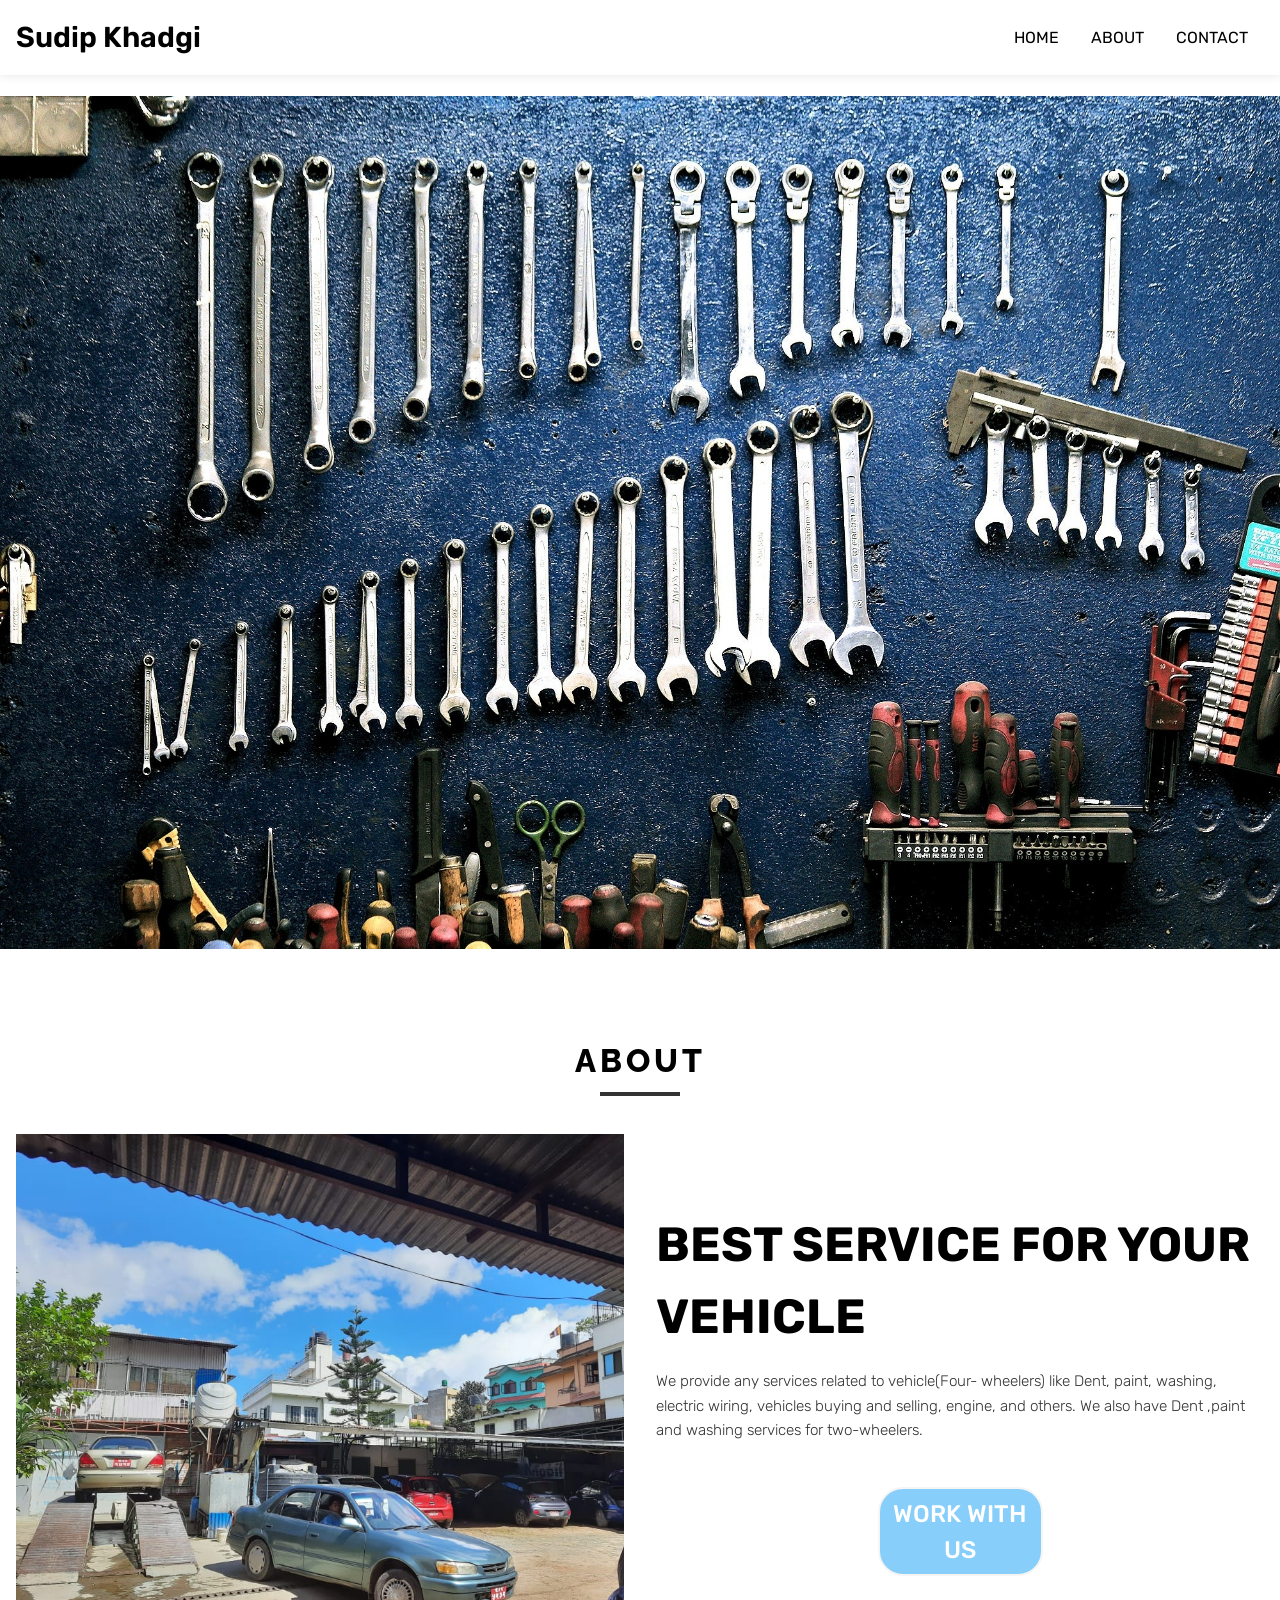
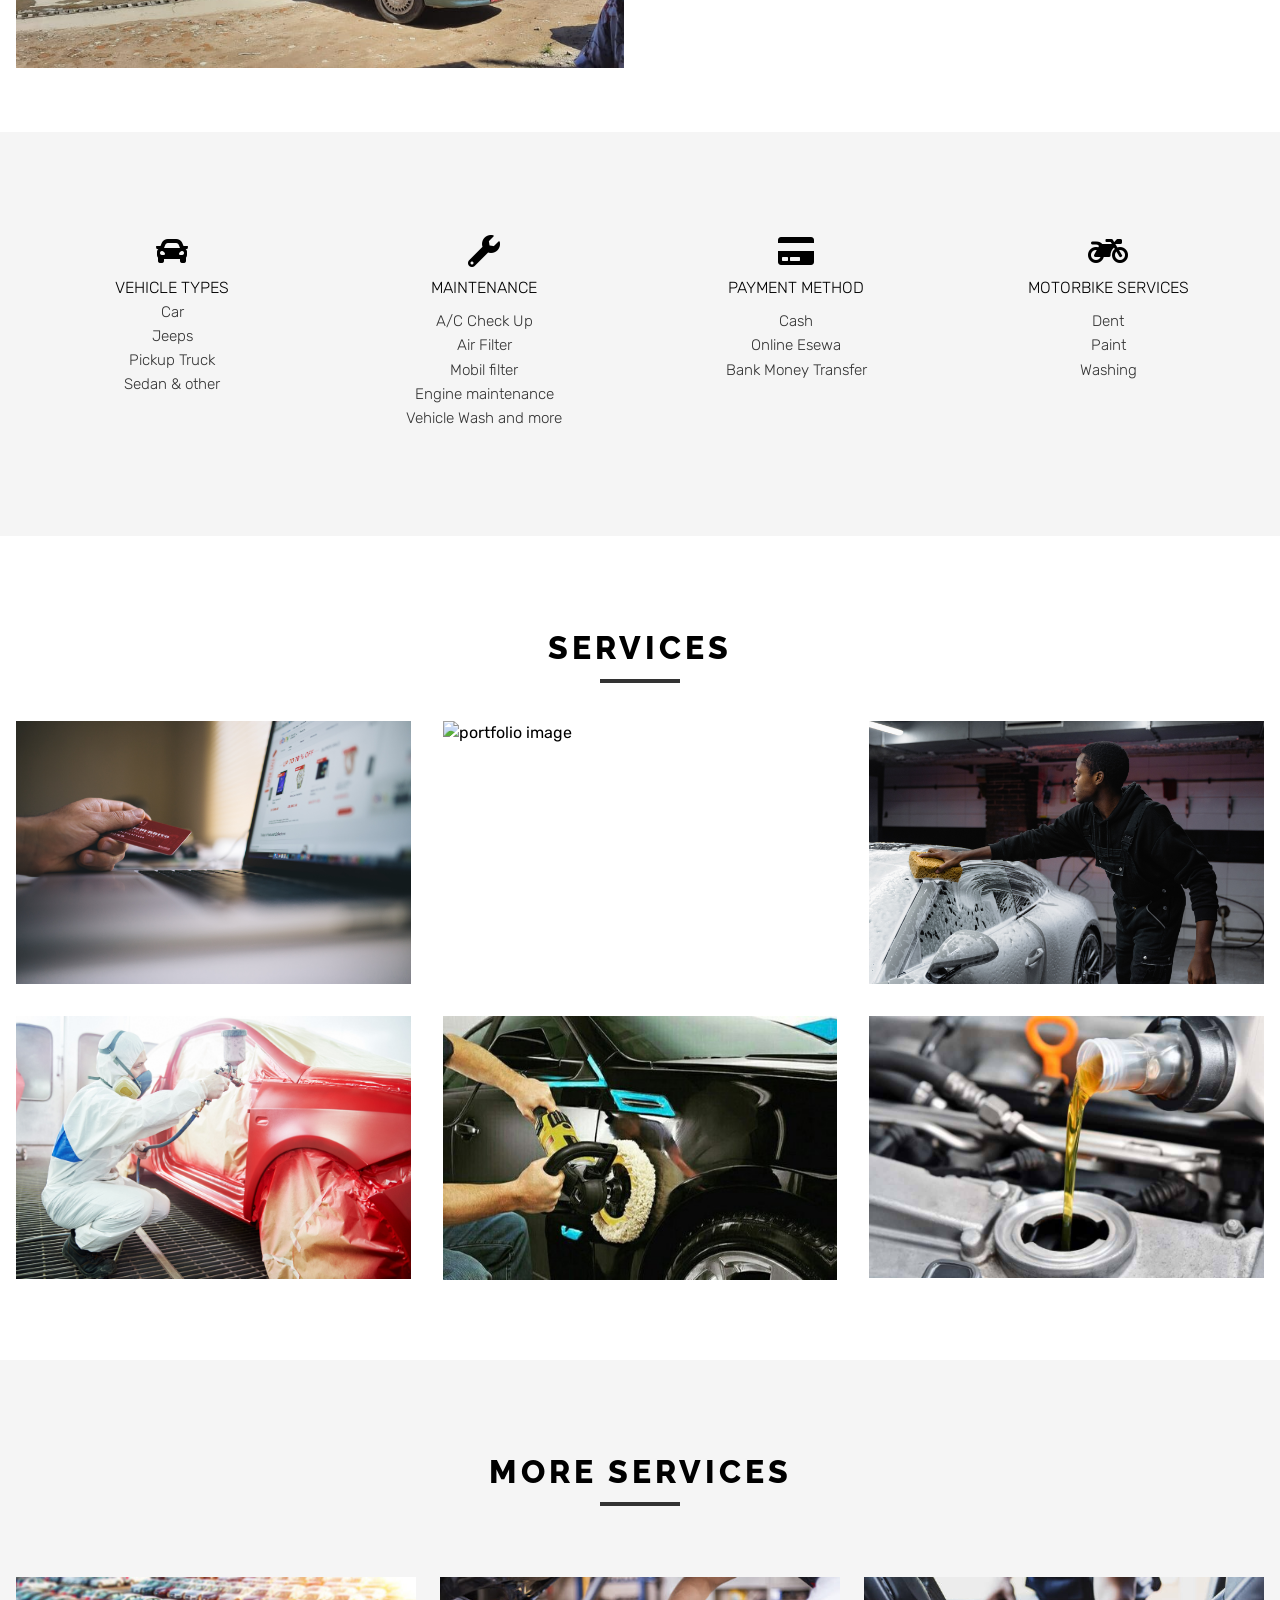
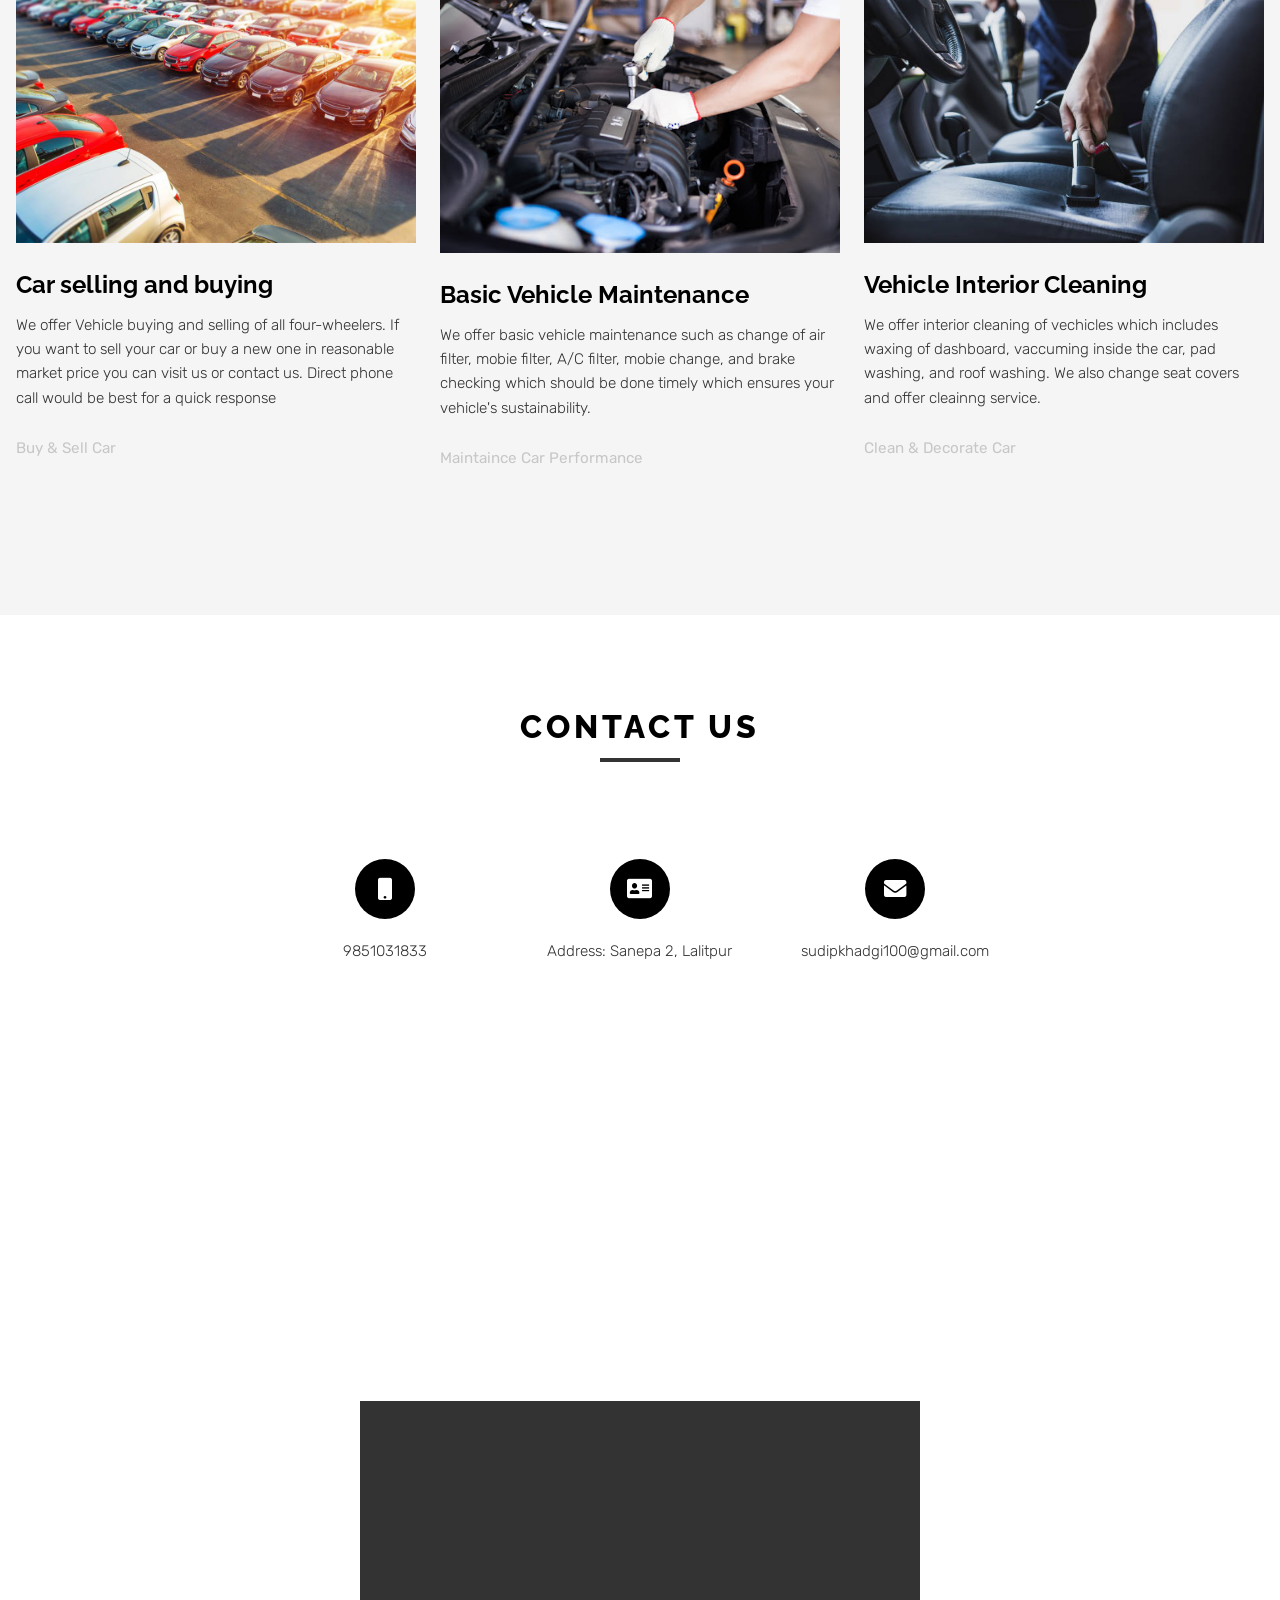
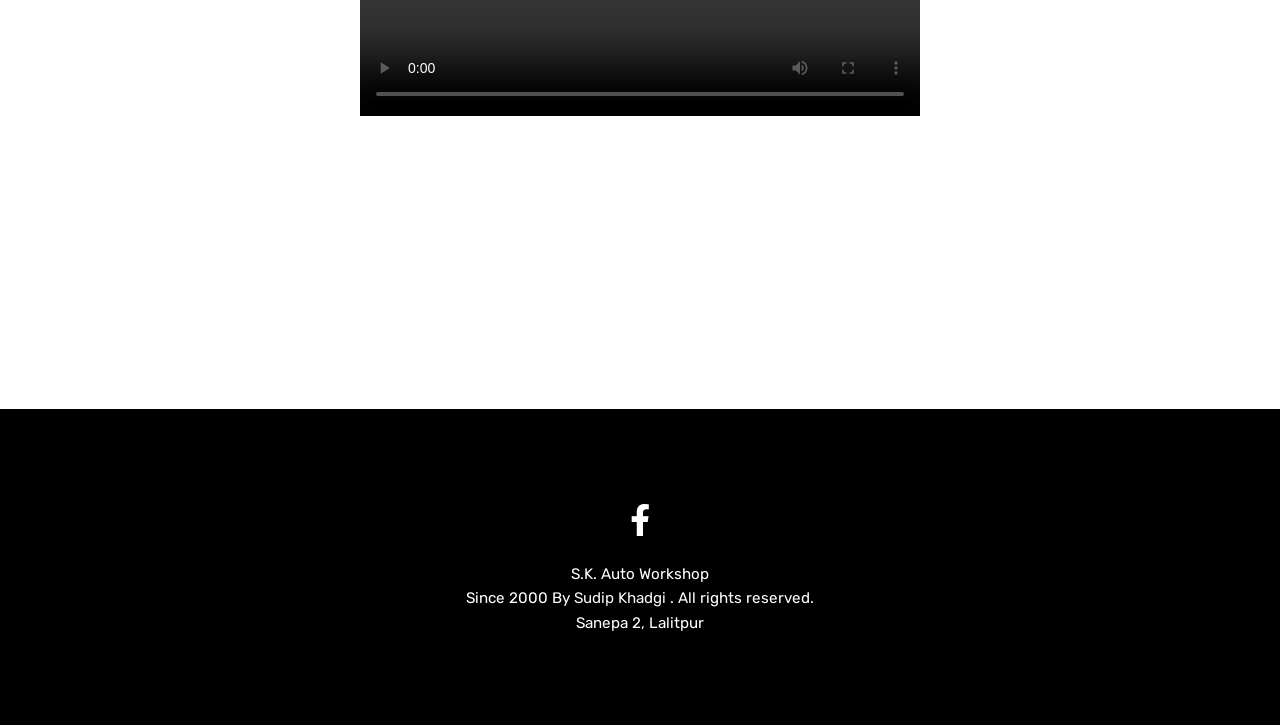
==== index.html @ c498c16d "Add files via upload" ====
<!DOCTYPE html>
<html>
  <head>
    <meta charset="utf-8" />
    <meta http-equiv="X-UA-Compatible" content="IE=edge" />
    <title>SK Auto Workshop</title>
    <meta name="description" content="" />
    <meta name="viewport" content="width=device-width, initial-scale=1" />
    <!--Linking to the CSS File-->
    <link rel="stylesheet" href="main.css" />
    <!--Favicon icon-->
    <link rel="icon" href="ig/icon.jpg" type="jpeg" />
    <!--favicon icon end here-->

    <!-- importing fontawesome from the internet -->
    <link
      rel="stylesheet"
      href="https://cdnjs.cloudflare.com/ajax/libs/font-awesome/5.15.1/css/all.min.css"
      integrity="sha512-+4zCK9k+qNFUR5X+cKL9EIR+ZOhtIloNl9GIKS57V1MyNsYpYcUrUeQc9vNfzsWfV28IaLL3i96P9sdNyeRssA=="
      crossorigin="anonymous"
    />
      <!-- Google tag (gtag.js) -->
<script async src="https://www.googletagmanager.com/gtag/js?id=G-YTS13FMRW1"></script>
<script>
  window.dataLayer = window.dataLayer || [];
  function gtag(){dataLayer.push(arguments);}
  gtag('js', new Date());

  gtag('config', 'G-YTS13FMRW1');
</script>
  </head>

  <body>
    <!-- preloader -->
    <div class="preloader">
      <div class="loader"></div>
    </div>
    <!-- end of preloader -->

    <!-- navbar -->
    <nav class="navbar">
      <div class="container">
        <div class="navbar-sm">
          <a href="index.html" class="navbar-brand">Sudip&nbsp;Khadgi</a>
          <button type="button" class="navbar-toggler">
            <i class="fas fa-bars"></i>
          </button>
        </div>

        <div class="navbar-collapse">
          <ul class="navbar-nav">
            <li class="nav-item">
              <a href="#home" class="nav-link">home</a>
            </li>
            <li class="nav-item">
              <a href="#about" class="nav-link">about</a>
            </li>
            <li class="nav-item">
              <a href="#contact" class="nav-link">contact</a>
            </li>
          </ul>
        </div>
      </div>
    </nav>
    <!-- end of navbar -->

    
      </div>
    </header>
    <!-- end of header -->


    <br>
    <br>
    <br>
    <br>
    <!-- <div class="owner-section">
      <div class="image-container">
          <img src="ig/Supid khadgi.jpg" alt="Business Image">
      </div>
      <div class="owner-details">
          <p><strong>Business Owner </strong></p>
          <p>"Your vehicle deserves the best care, and that's exactly what we provide. Drive in with trust, drive out with confidence!"</p>
      </div>
  </div> -->



<img src="ig/weeekly.jpg" alt="garage">








    <!-- about section -->
    <section class="about py-5" id="about">
      <!-- title -->
      <div class="title">
        <h2>about</h2>
        <div class="hoz-line"></div>
      </div>
      <!-- end of title -->

      <div class="row one container">
        <div class="col-left">
          <img src="ig/computer.jpg" alt="about image" />
        </div>

        <div class="col-right">
          <h1 class="heading">
            <span">BEST</span> SERVICE
            <span">FOR</span> YOUR VEHICLE
          </h1>
          <p class="text">
            We provide any services related to vehicle(Four- wheelers) like Dent, paint, washing, electric wiring, vehicles buying and selling,
             engine, and others. We also have Dent ,paint and washing services for two-wheelers.
          </p>
          <p class="text">
            <!--Future content write here : About section-->
          </p>
          <a href="#contact" class="about-hire">Work with us</a>
        </div>
      </div>

      <div class="row two">
        <div class="container">
          <div class="item">
            <span>
              <i class="fa fa-car" aria-hidden="true"></i>
            </span>
            <h3>Vehicle Types</h3>
            <class class="text">Car <br />Jeeps <br />Pickup Truck <br>Sedan & other</class>
          </div>

          <div class="item">
            <span>
              <i class="fa fa-wrench" aria-hidden="true"></i>
            </span>
            <h3>Maintenance</h3>

            <p class="text">A/C Check Up <br> Air Filter <br>Mobil filter <br>Engine maintenance 
               <br>Vehicle Wash and more</p>
          </div>

          <div class="item">
            <span>
              <i class="fa fa-credit-card" aria-hidden="true"></i>
            </span>
            <h3>Payment method</h3>
            <p class="text">Cash  <br />Online Esewa <br>Bank Money Transfer</p>
          </div>

          <div class="item">
            <span>
              <i class="fa fa-motorcycle" aria-hidden="true"></i>
            </span>
            <h3>MotorBike Services</h3>
            <p class="text">Dent <br>Paint <br>Washing </p>
          </div>
        </div>
      </div>
    </section>
    <!-- end of about section -->

    <!-- portfolio section -->
    <section class="portfolio py-5" id="portfolio">
      <!-- title -->
      <div class="title">
        <h2>SERVICES</h2>
        <div class="hoz-line"></div>
      </div>
      <!-- end of title -->

      <div class="row portfolio-grid container">
        <div class="item">
          <img src="ig/portfolio-A1.jpg" alt="portfolio image" />
          <div class="sub-item">
            <a
              href=""
              ><h3>Payment Methods</h3></a
            >
            <p class="text">
              Cash payment, Bank transfer, and ESEWA.
            </p>
          </div>
        </div>

        <div class="item">
          <img src="ig/portfolio-A2.jpg" alt="portfolio image" />
          <div class="sub-item">
            <h3>Vehicle Maintaince</h3>
            <p class="text">
              Keep your vehicle in best condition. 
            </p>
          </div>
        </div>

        <div class="item">
          <img src="ig/portfolio-A3.jpg" alt="portfolio image" />
          <div class="sub-item">
            <h3>Vehicle Wash</h3>
            <p class="text">
              Wash your vehicle.
            </p>
          </div>
        </div>

        <div class="item">
          <img src="ig/portfolio-4.jpg" alt="portfolio image" />
          <div class="sub-item">
            <h3>Vehicle Dent and Paint</h3>
            <p class="text">
              We Dent and paint any vehicle.
            </p>
          </div>
        </div>

        <div class="item">
          <img src="ig/portfolio-A5.jpg" alt="portfolio image" />
          <div class="sub-item">
            <h3>Four-wheeler rubbing and polish</h3>
            <p class="text">
             We provide vehilce rubbing and polish with various products like fomula, polish, rubbin, and others.
            </p>
          </div>
        </div>

        <div class="item">
          <img src="ig/portfolio-A6.jpg" alt="portfolio image" />
          <div class="sub-item">
            <h3>Engine oil</h3>
            <p class="text">
              We offer different engine oils for four-wheelers with its filter as well.
            </p>
          </div>
        </div>
      </div>
    </section>
    <!-- end of portfolio section -->

    <!-- blog section -->
    <section class="blog py-5" id="blog">
      <!-- title -->
      <div class="title">
        <h2>MORE SERVICES</h2>
        <div class="hoz-line"></div>
      </div>
      <!-- end of title -->

      <div class="row container">
        <div class="item">
          <img src="ig/man.jpg" alt="blog image" />
          <div class="item-content">
            <h2>Car selling and buying</h2>
            <p class="text">We offer Vehicle buying and selling of all four-wheelers. If you want to sell your car or buy a new one in reasonable market price you can visit us or contact us. 
              Direct phone call would be best for a quick response </p>
            <p class="text light-text">Buy & Sell Car</p>
          </div>
        </div>

        <div class="item">
          <img src="ig/program.jpg" alt="blog image" />
          <div class="item-content">
            <h2>Basic Vehicle Maintenance</h2>
            <p class="text">We offer basic vehicle maintenance such as change of air filter, mobie filter, A/C filter,
              mobie change, and brake checking which should be done timely which ensures your vehicle's sustainability.

            </p>
            <p class="text light-text">Maintaince Car Performance </p>
          </div>
        </div>

        <div class="item">
          <img src="ig/programmer.jpg" alt="blog image" />
          <div class="item-content">
            <h2>Vehicle Interior Cleaning</h2>
            <p class="text">We offer interior cleaning of vechicles which includes waxing of dashboard, vaccuming inside 
              the car, pad washing, and roof washing. We also change seat covers and offer cleainng service.
            </p>
            <p class="text light-text">Clean & Decorate Car </p>
          </div>
        </div>
      </div>
      
    </section>
    <!-- end of blog section -->

    <!-- contact section -->
    <section class="contact py-5 container" id="contact">
      <!-- title -->
      <div class="title">
        <h2>contact us</h2> 
           
      <!--  <button id="contactButton" class="btn btn-dark">Contact Us</button>-->
        <div class="hoz-line"></div>
      </div>
      <!-- end of title -->

      <div class="contact-wrapper">
        <div class="row">
          <div class="item">
            <span><i class="fas fa-mobile"></i></span>
            <span>
              <p class="text">9851031833</p>
            </span>
          </div>

          <div class="item">
            <a
              href="https://www.google.com/maps/place/S.K+Auto+Workshop/@27.6896577,85.3031502,17z/data=!3m1!4b1!4m5!3m4!1s0x39eb184f05178531:0xbaf3bf0152795806!8m2!3d27.689653!4d85.3053389"
              ><span><i class="fa fa-address-card" aria-hidden="true"></i></span
            ></a>
            <span>
              <p class="text">
                 Address: Sanepa 2, Lalitpur <br />
              </p>
            </span>
          </div>

          <div class="item">
            <a href="https://mail.google.com/mail/u/0/#inbox?compose=new"
              ><span><i class="fas fa-envelope"></i></span
            ></a>
            <span>
              <p class="text">sudipkhadgi100@gmail.com</p>
            </span>
          </div>
        </div>
      </div>
    </section>
    <!-- end of contact section -->

    <div class="carwash">
      <!-- <iframe src="Video/A Audi A5 At Pink getting a Car Wash [Cinematic Video].mp4" frameborder="0" ></iframe> -->
      <video width="560" height="315" controls>
        <source src="Video/A Audi A5 At Pink getting a Car Wash [Cinematic Video].mp4" type="video/mp4">
        Your browser does not support the video tag.
    </video>
    
    </div>


    <!-- footer Start -->
    <footer class="footer py-5">
      <div class="container">
        <!--footer Social Media-->
        <ul class="social-links">
          <a href="https://www.facebook.com/Skautoworkshop-258112796086874/services/?ref=page_internal"
            ><li><i class="fab fa-facebook-f"></i></li
          ></a>
          
        </ul>
        <!--footer Social media end here-->
        <p class="text">
          S.K. Auto Workshop <br/>Since 2000 By 
          <span style="color:whitesmoke">Sudip Khadgi</span> . All rights
          reserved.<br />
          Sanepa 2, Lalitpur
        </p>
      </div>
    </footer>
    <!-- end of footer -->

  <script>
  document.addEventListener("DOMContentLoaded", function() {
    document.getElementById("contactButton").addEventListener("click", function() {
      gtag("event", "button_click", {
        event_category: "User Interaction",
        event_label: "Clicked Contact Button"
      });
    });
  });
</script>

    <script src="myscript.js"></script>
  </body>
</html>
---- main.css ----
/* google fonts */
@import url("https://fonts.googleapis.com/css2?family=Raleway:wght@200;300;400;500;600;700;800;900&family=Rubik:wght@300;400;500;600;700;800;900&display=swap");

:root {
  --largeFont: "Raleway", sans-serif;
  --smallFont: "Rubik", sans-serif;
  --whiteSmoke: #f5f5f5;
  --darkCharcoal: #333;
  --transition: all 0.4s ease;
}

* {
  box-sizing: border-box;
  padding: 0;
  margin: 0;
}
html {
  scroll-behavior: smooth;
}
body {
  line-height: 1.5;
  font-family: var(--smallFont);
  position: relative;
  overflow: hidden;
}

/* preloader */
.preloader {
  position: absolute;
  background: #fff;
  z-index: 1000;
  left: 0;
  top: 0;
  width: 100%;
  height: 100vh;
}
.loader {
  position: absolute;
  left: calc(50% - 30px);
  top: 50%;
  transform: translate(-50%, -50%);
  width: 60px;
  height: 60px;
  border: 6px solid var(--whiteSmoke);
  border-radius: 50%;
  border-top: 6px solid var(--darkCharcoal);
  animation: spin 1s linear infinite;
}
@keyframes spin {
  0% {
    transform: rotate(0deg);
  }
  100% {
    transform: rotate(360deg);
  }
}
.hidePreloader {
  display: none !important;
}

/* #### Uitlity stylings #### */
img {
  width: 100%;
  display: block;
}
a {
  text-decoration: none;
  color: #000;
}
li {
  list-style-type: none;
}
button {
  outline: 0;
  cursor: pointer;
}
.container {
  max-width: 1320px;
  margin: 0 auto;
  padding-left: 1rem;
  padding-right: 1rem;
}
.py-5 {
  padding-top: 5rem;
  padding-bottom: 5rem;
}
.text {
  font-size: 0.95rem;
  color: var(--darkCharcoal);
  margin: 0.6rem 0;
  font-weight: 300;
  line-height: 1.6;
}

.about-hire {
  border: 2px solid whiteSmoke;
  border-radius: 25px;
  display: block;
  margin: 1rem auto;
  font-size: 1.5rem;
  text-transform: uppercase;
  padding: 0.4rem 0;
  width: 165px;
  text-align: center;
  font-weight: 500;
  transition: all 0.5s ease-in-out;
  color: rgb(3, 3, 3);
  background-color: lightskyblue;
  color: white;
}

.about-hire:hover {
  border: 2px solid black;
  background:lightsteelblue;
  color: white;
}

.btn {
  border: 2px solid #000;
  border-radius: 25px;
  display: block;
  margin: 1rem auto;
  font-size: 0.9rem;
  text-transform: uppercase;
  padding: 0.6rem 0;
  width: 180px;
  transition: all 0.5s ease-in-out;
}
.btn:hover {
  background: #000;
  color: #fff;
}

/* navbar */
.navbar {
  background: #fff;
  position: fixed;
  top: 0;
  left: 0;
  width: 100%;
  z-index: 999;
  box-shadow: 0px -3px 12px 0px rgba(214, 207, 214, 1);
  -webkit-box-shadow: 0px -3px 12px 0px rgba(214, 207, 214, 1);
  -moz-box-shadow: 0px -3px 12px 0px rgba(214, 207, 214, 1);
  
}
.navbar-sm {
  display: flex;
  justify-content: space-between;
  padding: 1rem 0;
}
.navbar-brand {
  font-size: 1.8rem;
  font-weight: 600;
  text-transform: capitalize;
}
.navbar-toggler {
  background: none;
  border: none;
  font-size: 1.6rem;
  transition: var(--transition);
}
.navbar-toggler:hover {
  opacity: 0.6;
}
.navbar-collapse {
  height: 0;
  overflow: hidden;
  transition: var(--transition);
}
.navbar-nav {
  text-align: center;
}
.nav-item {
  padding: 0.8rem 0;
  border-bottom: 1.5px solid var(--whiteSmoke);
}
.nav-item:last-child {
  border-bottom: none;
}
.nav-link {
  text-transform: uppercase;
  transition: var(--transition);
}
.nav-link:hover {
  color: #c7c7c7;
}
.toggleNav {
  padding: 1rem 0;
  height: 286px;
}


.header .row {
  height: 100%;
  display: grid;
  place-content: center;
  place-items: center;
  text-align: center;
}

.down-resume {
  border: 3px solid #000;
  border-radius: 25px;
  display: block;
  margin: 1rem auto;
  font-size: 0.9rem;
  text-transform: uppercase;
  padding: 0.6rem 0;
  width: 180px;
  transition: all 0.5s ease-in-out;
  color: white;
}



.view-resume:hover {
  background: #000;
  color: #fff;
}

.down-arrow {
  margin-top: 2.8rem;
  animation-name: arrowMovement;
  animation-duration: 2s;
  animation-iteration-count: infinite;
  transition: var(--transition);
}
.down-arrow a {
  color: #fff;
  font-size: 2rem;
}

@keyframes arrowMovement {
  0% {
    transform: translateY(0px);
  }
  70% {
    transform: translateY(-30px);
  }
  80% {
    transform: translateY(0px);
  }
  90% {
    transform: translateY(-15px);
  }
  100% {
    transform: translateY(0px);
  }
}

/* title */
.title {
  text-align: center;
  padding: 0.5rem 0 1.8rem 0;
}
.title h2 {
  text-transform: uppercase;
  font-size: 2rem;
  font-family: var(--largeFont);
  font-weight: 800;
  letter-spacing: 4px;
}
.title .hoz-line {
  width: 100%;
  height: 4px;
  background: var(--darkCharcoal);
  width: 80px;
  margin: 0.4rem auto 0.6rem auto;
}

/* about */
.about .row.one {
  margin-bottom: 4rem;
}

.heading {
  font-size: 3rem;
}

.about .col-right h2 {
  padding: 2rem 0 0 0;
  font-size: 1.8rem;
  font-weight: 600;
  font-family: var(--largeFont);
}
.about .col-right .text {
  padding: 0.4rem 0;
}
.about .row.two {
  background: var(--whiteSmoke);
  padding-top: 4rem;
  padding-bottom: 4rem;
  text-align: center;
}
.about .row.two .item {
  padding: 1.5rem;
  margin: 0.5rem 0;
}
.about .row.two .item span {
  font-size: 2rem;
}
.about .row.two .item h3 {
  text-transform: uppercase;
  font-weight: 300;
  font-size: 1rem;
}
.about .row.two .item .text {
  width: 60%;
  margin-left: auto;
  margin-right: auto;
}
.about.py-5 {
  padding-bottom: 0;
}

/* portfolio */
.portfolio-grid .item {
  position: relative;
  margin: 2rem 0;
}
.portfolio-grid .item::after {
  position: absolute;
  background: rgba(0, 0, 0, 0.4);
  content: "";
  left: 50%;
  top: 50%;
  transform: translate(-50%, -50%);
  width: 0;
  height: 0;
  transition: var(--transition);
}
.portfolio-grid .item .sub-item {
  position: absolute;
  top: 50%;
  left: 50%;
  transform: translate(-50%, -50%);
  text-align: center;
  z-index: 2;
  opacity: 0;
  transition: var(--transition);
}
.portfolio-grid .item .sub-item h3 {
  color: #fff;
  text-transform: uppercase;
  font-family: var(--largeFont);
}
.portfolio-grid .item .sub-item .text {
  color: #fff;
}
.portfolio-grid .item:hover::after {
  width: 100%;
  height: 100%;
}
.portfolio-grid .item:hover .sub-item {
  opacity: 1;
}

/* blog */
.blog {
  background: var(--whiteSmoke);
}
.blog .row .item {
  margin: 2rem 0;
}
.blog .row .item .item-content {
  padding: 1.5rem 0;
}
.blog .row .item h2 {
  font-weight: 700;
  font-family: var(--largeFont);
}
.blog .row .item .text.light-text {
  color: #c7c7c7;
  font-weight: 400;
  padding-top: 1rem;
}

/* contact */
.contact-wrapper {
  width: 80%;
  margin: 0 auto;
}
.contact .row {
  padding-bottom: 1rem;
}
.contact .row .item {
  text-align: center;
  padding: 1.5rem;
  margin: 1rem 0;
}
.contact .row .item span:first-child {
  font-size: 1.4rem;
  color: #fff;
  background: black;
  display: flex;
  width: 60px;
  height: 60px;
  border-radius: 50%;
  place-items: center;
  place-content: center;
  margin: 1.2rem auto;
}

/* footer */
.footer {
  background:black;
}

.footer .social-links {
  justify-content: center;
  display: flex;
}
.footer .social-links li {
  margin: 0.5rem;
  font-size: 2rem;
  color: white;
}

.footer .text {
  text-align: center;
  font-weight: 400;
  color: white;
}

/* Media Queries */
@media screen and (min-width: 500px) {
  #typeEffect {
    font-size: 5rem;
  }
}

@media screen and (min-width: 768px) {
  .about .row.two .container {
    display: grid;
    grid-template-columns: repeat(2, 1fr);
  }
  .portfolio-grid {
    display: grid;
    grid-template-columns: repeat(2, 1fr);
    grid-gap: 2rem;
  }
  .portfolio-grid .item {
    margin: 0 !important;
  }
  .blog .row {
    display: grid;
    grid-template-columns: repeat(2, 1fr);
    grid-gap: 1.5rem;
  }
  .contact .row {
    display: grid;
    grid-template-columns: repeat(3, 1fr);
    grid-gap: 1rem;
  }
}

@media screen and (min-width: 992px) {
  .navbar .container {
    display: flex !important;
    align-items: center;
    justify-content: space-between;
  }
  .navbar-toggler {
    display: none;
  }
  .navbar-collapse {
    height: 100%;
    flex: 1 0 auto;
  }
  .navbar-nav {
    display: flex;
    justify-content: flex-end;
  }
  .nav-item {
    border-bottom: none;
    margin: 0 1rem;
  }
  .navbar-sm {
    margin: 0;
    box-shadow: none;
    flex: 0 0 100px;
  }
  .about .row.one {
    display: grid;
    grid-template-columns: repeat(2, 1fr);
    column-gap: 2rem;
    align-items: center;
  }
  .about .col-right h2 {
    padding-top: 0;
  }
  .about .row.two .container {
    grid-template-columns: repeat(4, 1fr);
  }
  .about .row.two .item .text {
    width: 100%;
  }
  .portfolio-grid {
    grid-template-columns: repeat(3, 1fr);
  }
  .blog .row {
    grid-template-columns: repeat(3, 1fr);
  }
  .contact-wrapper {
    width: 60%;
  }
  .contact-form div {
    display: grid;
    grid-template-columns: repeat(2, 1fr);
    column-gap: 2rem;
  }
}

/******* transition stopper *******/
.resize-transition-stopper * {
  transition: none !important;
}


/*for vide centralization*/
.carwash {
  display: flex;
  justify-content: center;
  align-items: center;
  height: 100vh; /* This makes it take the full height of the screen */
}

iframe {
  width: 80%; /* Adjust as needed */
  height: 60vh;
}


/* Owner section layout */
.owner-section {
  display: flex;
  align-items: center;
  gap: 20px;
  max-width: 800px;
  margin: 20px auto;
}

/* Business owner image */
.image-container {
  position: relative;
  text-align: center;
}

.image-container img {
  width: 300px;
  height: auto;
  border-radius: 50%;
  border: 5px solid #b8b0b0;
  box-shadow: 0 4px 8px rgba(88, 88, 88, 0.2);
}

/* Owner details */
.owner-details {
  font-size: 18px;
  color: #333;
  font-family: Arial, sans-serif;
  max-width: 400px;
}
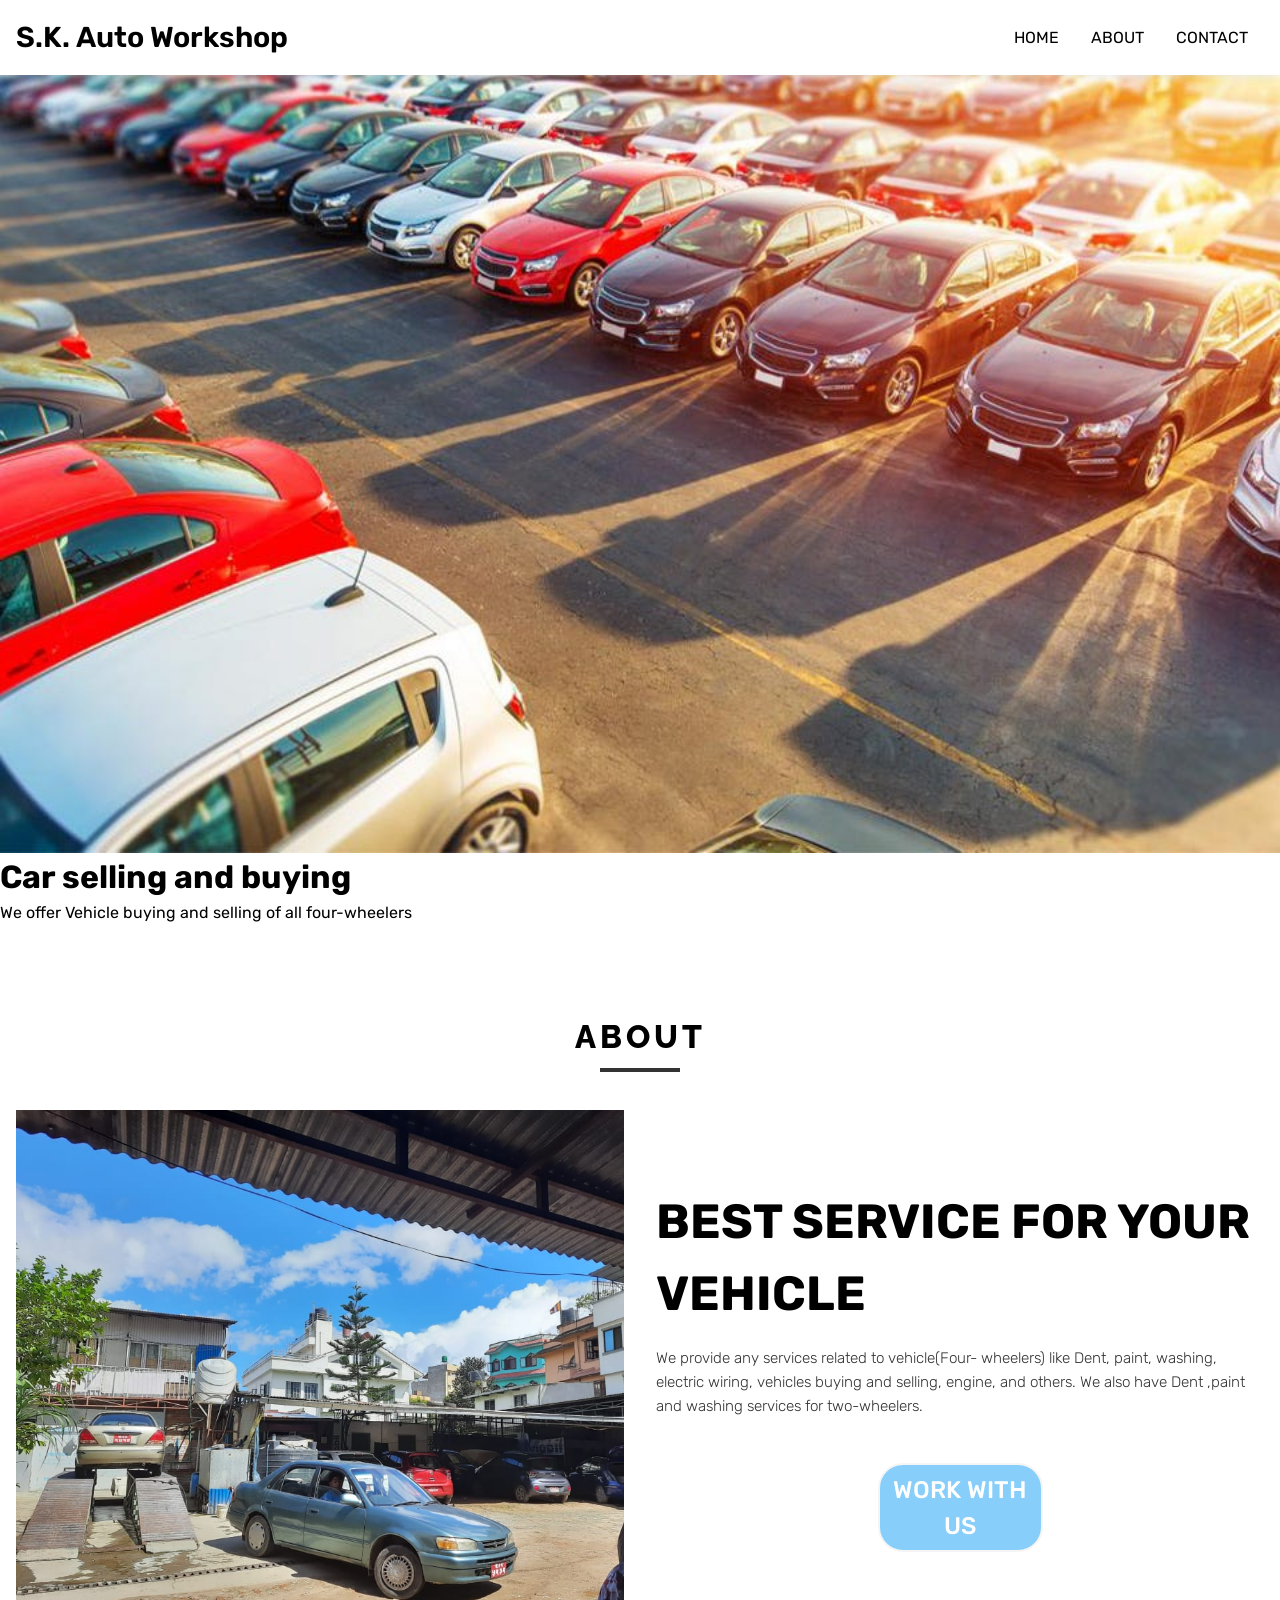
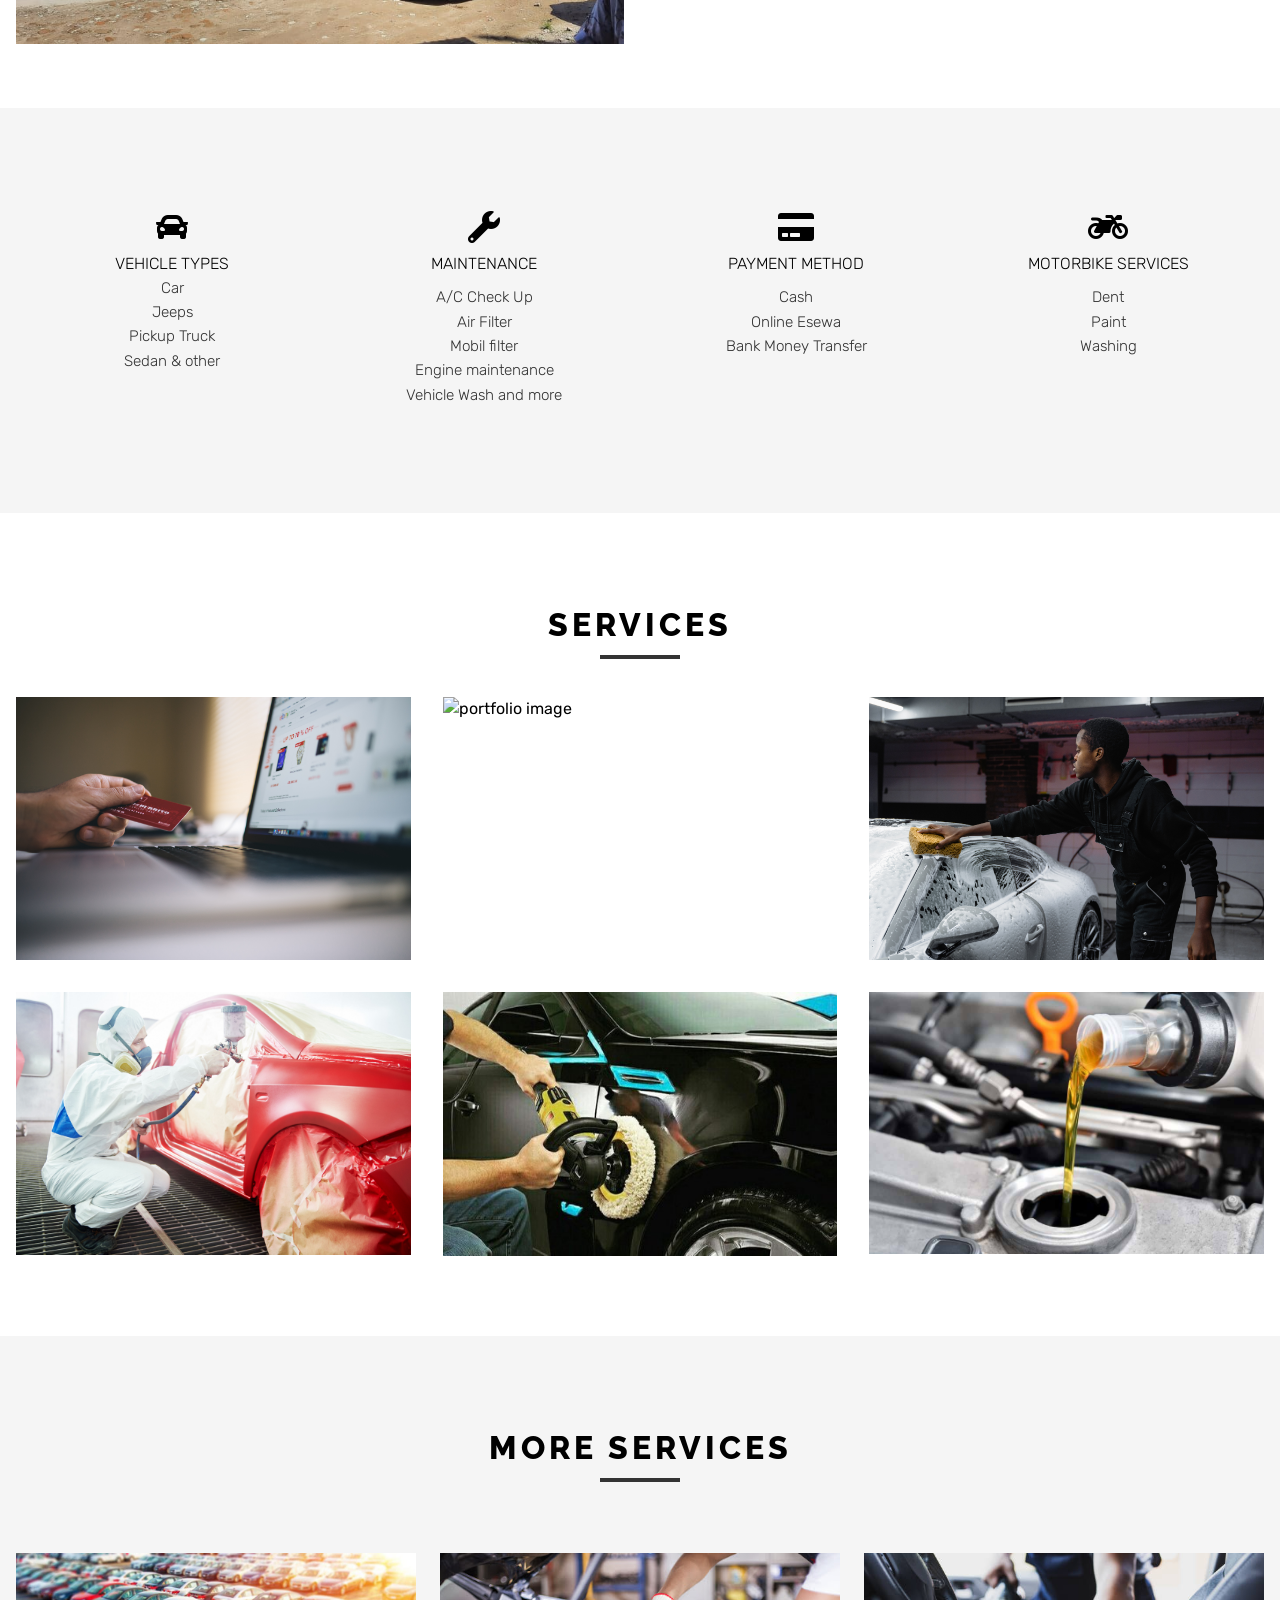
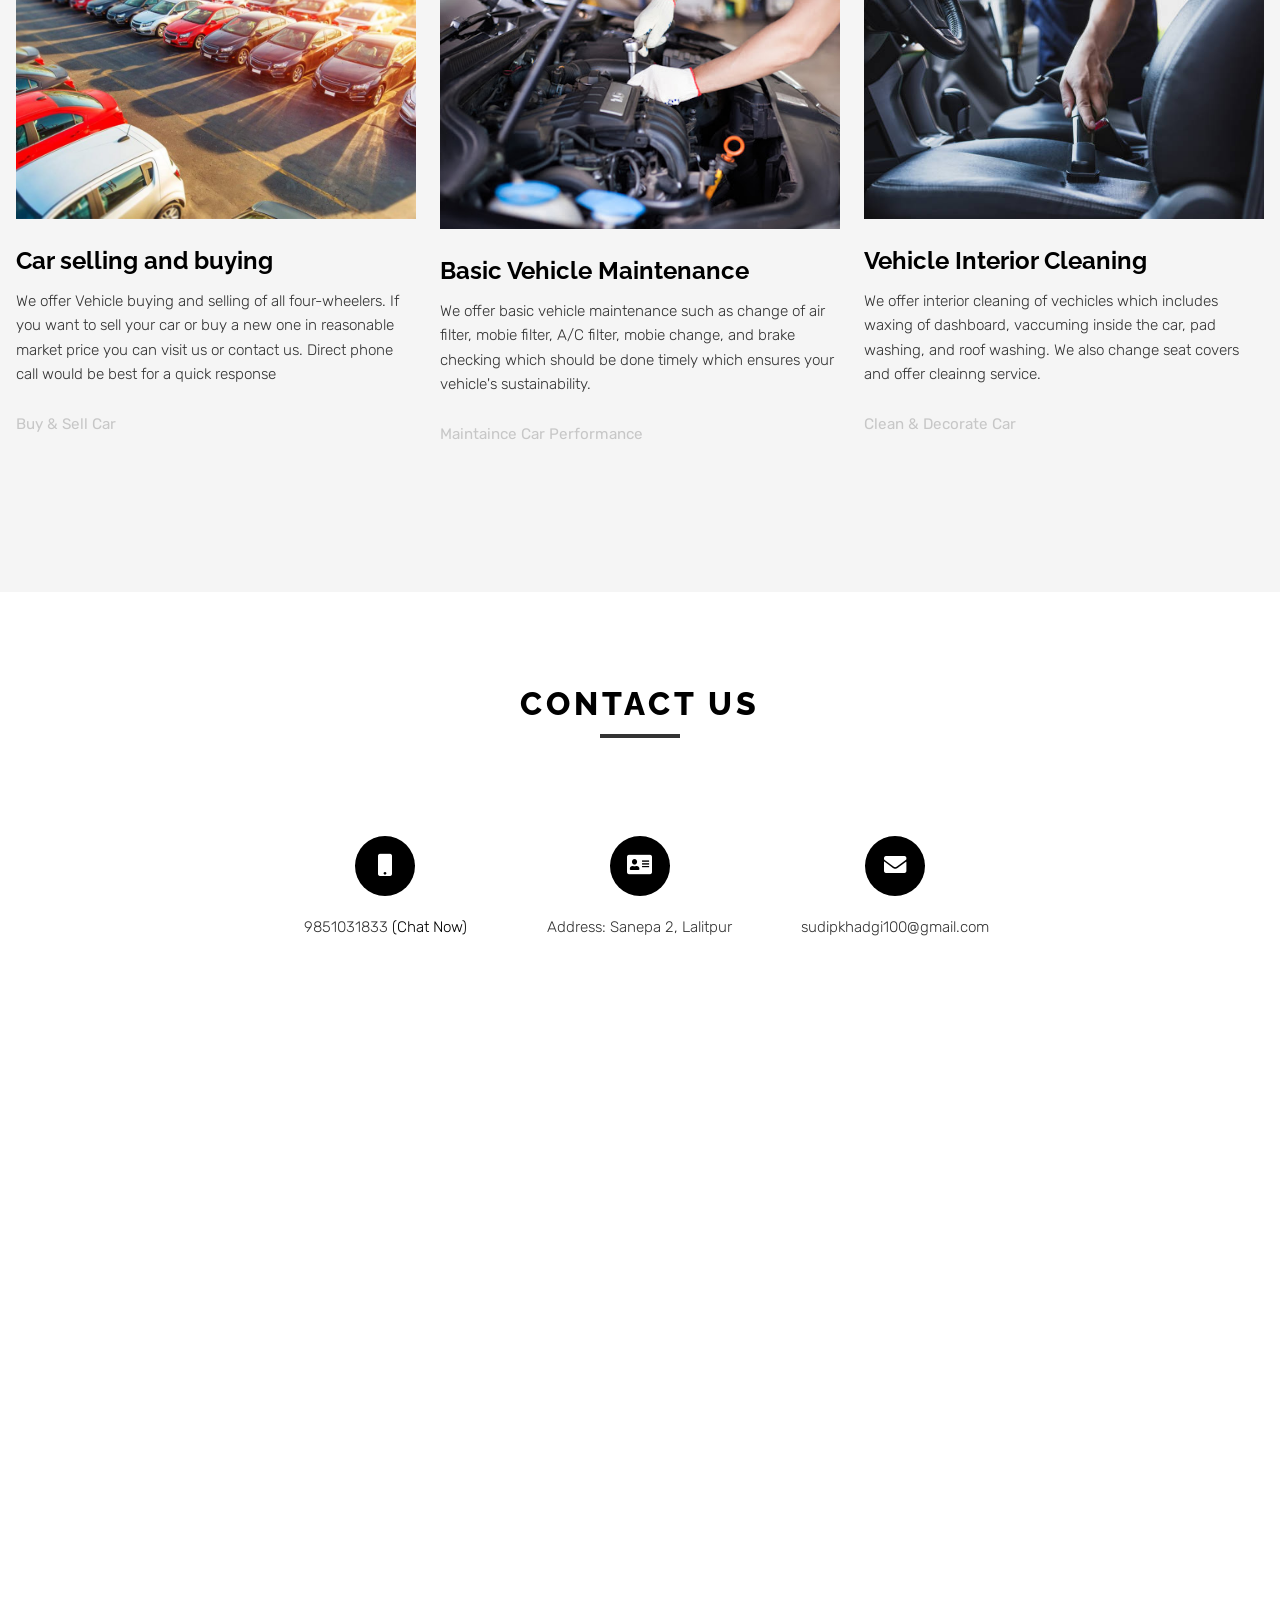
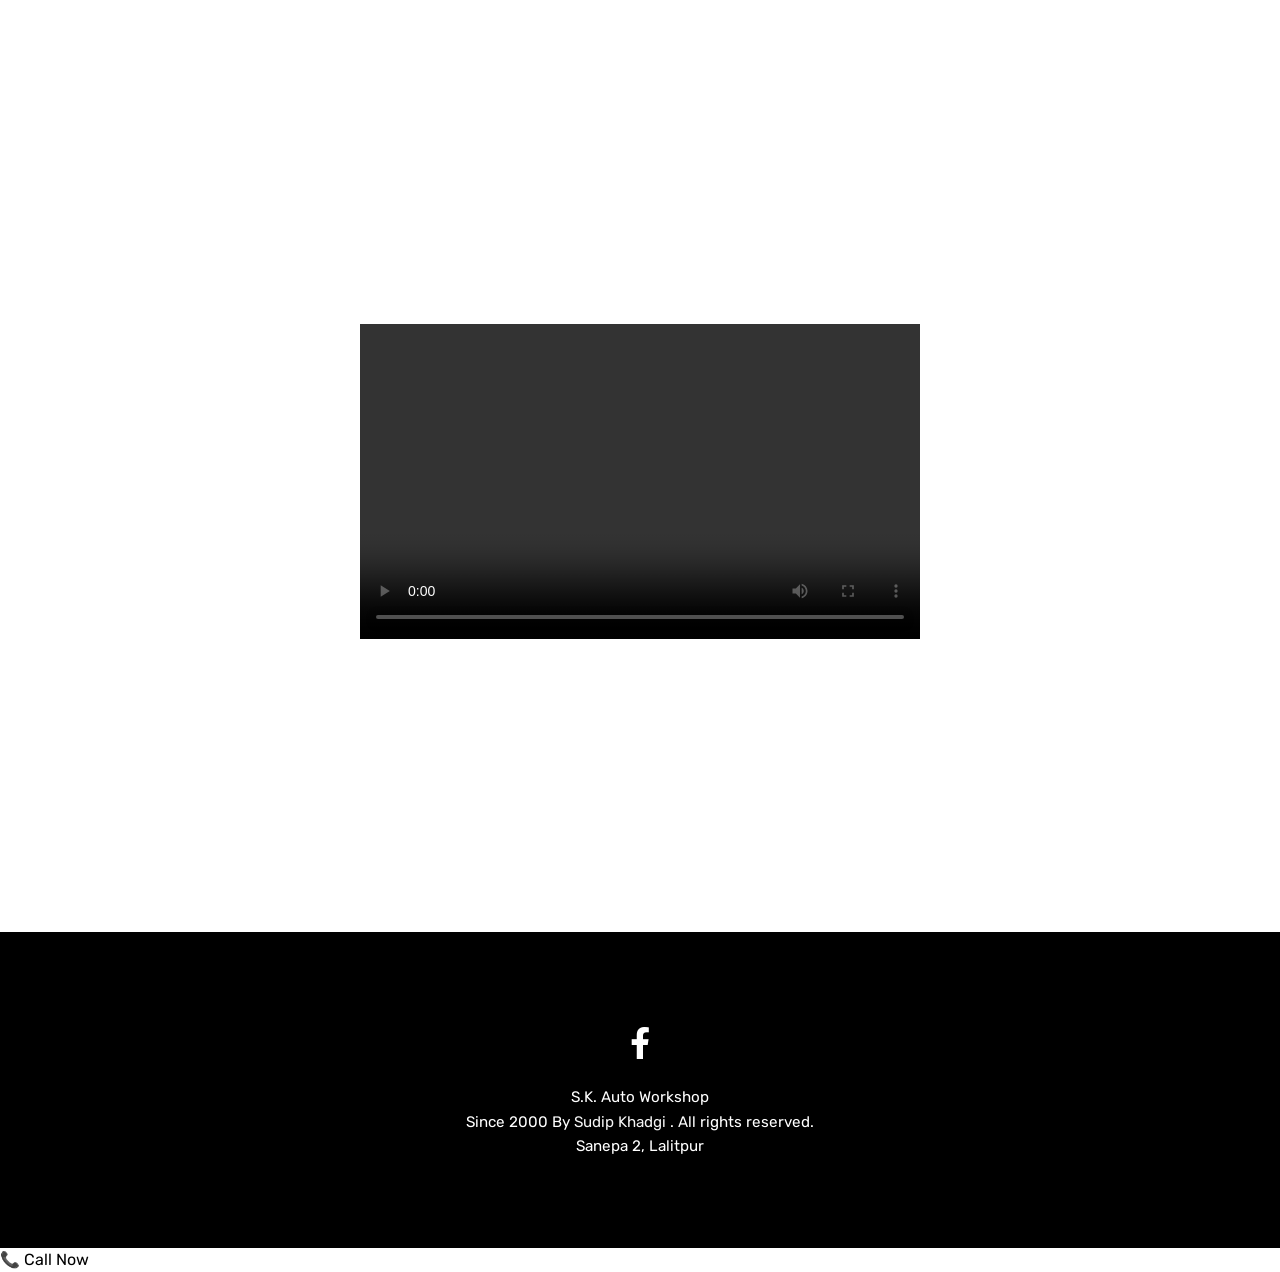
==== commit 68f2669e: "Add files via upload" ====
--- a/index.html
+++ b/index.html
@@ -1,380 +1,509 @@
 <!DOCTYPE html>
 <html>
-  <head>
-    <meta charset="utf-8" />
-    <meta http-equiv="X-UA-Compatible" content="IE=edge" />
-    <title>SK Auto Workshop</title>
-    <meta name="description" content="" />
-    <meta name="viewport" content="width=device-width, initial-scale=1" />
-    <!--Linking to the CSS File-->
-    <link rel="stylesheet" href="main.css" />
-    <!--Favicon icon-->
-    <link rel="icon" href="ig/icon.jpg" type="jpeg" />
-    <!--favicon icon end here-->
-
-    <!-- importing fontawesome from the internet -->
-    <link
-      rel="stylesheet"
-      href="https://cdnjs.cloudflare.com/ajax/libs/font-awesome/5.15.1/css/all.min.css"
-      integrity="sha512-+4zCK9k+qNFUR5X+cKL9EIR+ZOhtIloNl9GIKS57V1MyNsYpYcUrUeQc9vNfzsWfV28IaLL3i96P9sdNyeRssA=="
-      crossorigin="anonymous"
-    />
-      <!-- Google tag (gtag.js) -->
-<script async src="https://www.googletagmanager.com/gtag/js?id=G-YTS13FMRW1"></script>
-<script>
-  window.dataLayer = window.dataLayer || [];
-  function gtag(){dataLayer.push(arguments);}
-  gtag('js', new Date());
-
-  gtag('config', 'G-YTS13FMRW1');
-</script>
-  </head>
-
-  <body>
-    <!-- preloader -->
-    <div class="preloader">
-      <div class="loader"></div>
-    </div>
-    <!-- end of preloader -->
-
-    <!-- navbar -->
-    <nav class="navbar">
+
+<head>
+  <meta charset="utf-8" />
+  <meta http-equiv="X-UA-Compatible" content="IE=edge" />
+  <title>S.K Auto Workshop | Car Repair, Dent Paint, Maintenance in Lalitpur</title>
+
+  <!-- SEO -->
+  <meta name="description"
+    content="S.K Auto Workshop in Sanepa, Lalitpur provides car denting, painting, servicing, washing, engine repair, and vehicle maintenance for all types of four-wheelers and bikes in Nepal." />
+  <meta name="keywords"
+    content="auto workshop nepal, car repair lalitpur, dent paint sanepa, vehicle servicing kathmandu, car wash nepal, engine repair, bike dent paint nepal, SK auto workshop" />
+  <meta name="author" content="S.K Auto Workshop" />
+
+  <!-- Mobile -->
+  <meta name="viewport" content="width=device-width, initial-scale=1" />
+
+  <!-- Open Graph (for Facebook/WhatsApp sharing) -->
+  <meta property="og:title" content="S.K Auto Workshop - Trusted Car Repair in Lalitpur" />
+  <meta property="og:description"
+    content="Dent, paint, servicing, washing & complete vehicle care in Sanepa, Lalitpur." />
+  <meta property="og:image" content="ig/portfolio-A1.jpg" />
+  <meta property="og:type" content="website" />
+
+  <!-- Favicon -->
+  <link rel="icon" href="ig/icon.jpg" type="image/jpeg" />
+
+  <!-- CSS -->
+  <link rel="stylesheet" href="main.css" />
+
+  <!-- Fonts / Icons -->
+  <link rel="stylesheet" href="https://cdnjs.cloudflare.com/ajax/libs/font-awesome/5.15.1/css/all.min.css" />
+
+  <link rel="stylesheet" href="https://cdn.jsdelivr.net/npm/swiper@11/swiper-bundle.min.css" />
+
+  <!-- Google Analytics -->
+  <script async src="https://www.googletagmanager.com/gtag/js?id=G-YTS13FMRW1"></script>
+  <script>
+    window.dataLayer = window.dataLayer || [];
+    function gtag() { dataLayer.push(arguments); }
+    gtag('js', new Date());
+    gtag('config', 'G-YTS13FMRW1');
+  </script>
+
+  <!-- Local Business Schema (VERY IMPORTANT for SEO) -->
+  <script type="application/ld+json">
+  {
+    "@context": "https://schema.org",
+    "@type": "AutoRepair",
+    "name": "S.K Auto Workshop",
+    "address": {
+      "@type": "PostalAddress",
+      "streetAddress": "Sanepa 2",
+      "addressLocality": "Lalitpur",
+      "addressCountry": "NP"
+    },
+    "telephone": "9851031833",
+    "url": "https://your-domain.com",
+    "priceRange": "$$"
+  }
+  </script>
+</head>
+
+<body>
+  <!-- preloader -->
+  <div class="preloader">
+    <div class="loader"></div>
+  </div>
+  <!-- end of preloader -->
+
+  <!-- navbar -->
+  <nav class="navbar">
+    <div class="container">
+      <div class="navbar-sm">
+        <!-- UPDATED: Website brand name -->
+
+        <a href="index.html" class="navbar-brand">
+          S.K.&nbsp;Auto&nbsp;Workshop
+        </a>
+        <button type="button" class="navbar-toggler">
+          <i class="fas fa-bars"></i>
+        </button>
+      </div>
+
+      <div class="navbar-collapse">
+        <ul class="navbar-nav">
+          <li class="nav-item">
+            <a href="#home" class="nav-link">home</a>
+          </li>
+          <li class="nav-item">
+            <a href="#about" class="nav-link">about</a>
+          </li>
+          <li class="nav-item">
+            <a href="#contact" class="nav-link">contact</a>
+          </li>
+        </ul>
+      </div>
+    </div>
+  </nav>
+  <!-- end of navbar -->
+
+
+  </div>
+  </header>
+  <!-- end of header -->
+
+  <!-- NEW: Hero slider starts here -->
+
+  <div class="swiper hero-slider">
+
+    <div class="swiper-wrapper">
+
+
+      <div class="swiper-slide">
+
+        <a href="#blog">
+
+          <img src="ig/man.jpg">
+
+          <div class="overlay">
+
+            <h1>Car selling and buying</h1>
+
+            <p>We offer Vehicle buying and selling of all four-wheelers</p>
+
+          </div>
+
+        </a>
+
+      </div>
+      <div class="swiper-slide">
+
+        <a href="#portfolio">
+
+          <img src="ig/portfolio-A1.jpg">
+
+          <div class="overlay">
+
+            <h1>S.K Auto Workshop</h1>
+
+            <p>Complete Vehicle Care & Maintenance</p>
+
+          </div>
+
+        </a>
+
+      </div>
+
+
+      <div class="swiper-slide">
+
+        <a href="#blog">
+
+          <img src="ig/portfolio-A2.jpg">
+
+          <div class="overlay">
+
+            <h1>Vehicle Maintenance</h1>
+
+            <p>Engine • Filter • A/C • Service</p>
+
+          </div>
+
+        </a>
+
+      </div>
+
+
+      <div class="swiper-slide">
+
+        <a href="#contact">
+
+          <img src="ig/portfolio-A3.jpg">
+
+          <div class="overlay">
+
+            <h1>Vehicle Dent & Paint</h1>
+
+            <p>Professional repair services</p>
+
+          </div>
+
+        </a>
+
+      </div>
+
+    </div>
+
+    <div class="swiper-pagination"></div>
+
+  </div>
+
+  <!-- NEW: Hero slider ends here -->
+
+
+
+
+
+
+  <!-- about section -->
+  <section class="about py-5" id="about">
+    <!-- title -->
+    <div class="title">
+      <h2>about</h2>
+      <div class="hoz-line"></div>
+    </div>
+    <!-- end of title -->
+
+    <div class="row one container">
+      <div class="col-left">
+        <img src="ig/computer.jpg" alt="about image" />
+      </div>
+
+      <div class="col-right">
+        <h1 class="heading">
+          <span>BEST</span> SERVICE <span>FOR</span> YOUR VEHICLE
+        </h1>
+        <p class="text">
+          We provide any services related to vehicle(Four- wheelers) like Dent, paint, washing, electric wiring,
+          vehicles buying and selling,
+          engine, and others. We also have Dent ,paint and washing services for two-wheelers.
+        </p>
+        <p class="text">
+          <!--Future content write here : About section-->
+        </p>
+        <a href="#contact" class="about-hire">Work with us</a>
+      </div>
+    </div>
+
+    <div class="row two">
       <div class="container">
-        <div class="navbar-sm">
-          <a href="index.html" class="navbar-brand">Sudip&nbsp;Khadgi</a>
-          <button type="button" class="navbar-toggler">
-            <i class="fas fa-bars"></i>
-          </button>
-        </div>
-
-        <div class="navbar-collapse">
-          <ul class="navbar-nav">
-            <li class="nav-item">
-              <a href="#home" class="nav-link">home</a>
-            </li>
-            <li class="nav-item">
-              <a href="#about" class="nav-link">about</a>
-            </li>
-            <li class="nav-item">
-              <a href="#contact" class="nav-link">contact</a>
-            </li>
-          </ul>
-        </div>
-      </div>
-    </nav>
-    <!-- end of navbar -->
-
-    
-      </div>
-    </header>
-    <!-- end of header -->
-
-
-    <br>
-    <br>
-    <br>
-    <br>
-    <!-- <div class="owner-section">
-      <div class="image-container">
-          <img src="ig/Supid khadgi.jpg" alt="Business Image">
-      </div>
-      <div class="owner-details">
-          <p><strong>Business Owner </strong></p>
-          <p>"Your vehicle deserves the best care, and that's exactly what we provide. Drive in with trust, drive out with confidence!"</p>
-      </div>
-  </div> -->
-
-
-
-<img src="ig/weeekly.jpg" alt="garage">
-
-
-
-
-
-
-
-
-    <!-- about section -->
-    <section class="about py-5" id="about">
-      <!-- title -->
-      <div class="title">
-        <h2>about</h2>
-        <div class="hoz-line"></div>
-      </div>
-      <!-- end of title -->
-
-      <div class="row one container">
-        <div class="col-left">
-          <img src="ig/computer.jpg" alt="about image" />
-        </div>
-
-        <div class="col-right">
-          <h1 class="heading">
-            <span">BEST</span> SERVICE
-            <span">FOR</span> YOUR VEHICLE
-          </h1>
+        <div class="item">
+          <span>
+            <i class="fa fa-car" aria-hidden="true"></i>
+          </span>
+          <h3>Vehicle Types</h3>
+          <class class="text">Car <br />Jeeps <br />Pickup Truck <br>Sedan & other</class>
+        </div>
+
+        <div class="item">
+          <span>
+            <i class="fa fa-wrench" aria-hidden="true"></i>
+          </span>
+          <h3>Maintenance</h3>
+
+          <p class="text">A/C Check Up <br> Air Filter <br>Mobil filter <br>Engine maintenance
+            <br>Vehicle Wash and more
+          </p>
+        </div>
+
+        <div class="item">
+          <span>
+            <i class="fa fa-credit-card" aria-hidden="true"></i>
+          </span>
+          <h3>Payment method</h3>
+          <p class="text">Cash <br />Online Esewa <br>Bank Money Transfer</p>
+        </div>
+
+        <div class="item">
+          <span>
+            <i class="fa fa-motorcycle" aria-hidden="true"></i>
+          </span>
+          <h3>MotorBike Services</h3>
+          <p class="text">Dent <br>Paint <br>Washing </p>
+        </div>
+      </div>
+    </div>
+  </section>
+  <!-- end of about section -->
+
+  <!-- portfolio section -->
+  <section class="portfolio py-5" id="portfolio">
+    <!-- title -->
+    <div class="title">
+      <h2>SERVICES</h2>
+      <div class="hoz-line"></div>
+    </div>
+    <!-- end of title -->
+
+    <div class="row portfolio-grid container">
+      <div class="item">
+        <img src="ig/portfolio-A1.jpg" alt="portfolio image" />
+        <div class="sub-item">
+          <a href="">
+            <h3>Payment Methods</h3>
+          </a>
           <p class="text">
-            We provide any services related to vehicle(Four- wheelers) like Dent, paint, washing, electric wiring, vehicles buying and selling,
-             engine, and others. We also have Dent ,paint and washing services for two-wheelers.
-          </p>
+            Cash payment, Bank transfer, and ESEWA.
+          </p>
+        </div>
+      </div>
+
+      <div class="item">
+        <img src="ig/portfolio-A2.jpg" alt="portfolio image" />
+        <div class="sub-item">
+          <h3>Vehicle Maintaince</h3>
           <p class="text">
-            <!--Future content write here : About section-->
-          </p>
-          <a href="#contact" class="about-hire">Work with us</a>
-        </div>
-      </div>
-
-      <div class="row two">
-        <div class="container">
-          <div class="item">
-            <span>
-              <i class="fa fa-car" aria-hidden="true"></i>
-            </span>
-            <h3>Vehicle Types</h3>
-            <class class="text">Car <br />Jeeps <br />Pickup Truck <br>Sedan & other</class>
-          </div>
-
-          <div class="item">
-            <span>
-              <i class="fa fa-wrench" aria-hidden="true"></i>
-            </span>
-            <h3>Maintenance</h3>
-
-            <p class="text">A/C Check Up <br> Air Filter <br>Mobil filter <br>Engine maintenance 
-               <br>Vehicle Wash and more</p>
-          </div>
-
-          <div class="item">
-            <span>
-              <i class="fa fa-credit-card" aria-hidden="true"></i>
-            </span>
-            <h3>Payment method</h3>
-            <p class="text">Cash  <br />Online Esewa <br>Bank Money Transfer</p>
-          </div>
-
-          <div class="item">
-            <span>
-              <i class="fa fa-motorcycle" aria-hidden="true"></i>
-            </span>
-            <h3>MotorBike Services</h3>
-            <p class="text">Dent <br>Paint <br>Washing </p>
-          </div>
-        </div>
-      </div>
-    </section>
-    <!-- end of about section -->
-
-    <!-- portfolio section -->
-    <section class="portfolio py-5" id="portfolio">
-      <!-- title -->
-      <div class="title">
-        <h2>SERVICES</h2>
-        <div class="hoz-line"></div>
-      </div>
-      <!-- end of title -->
-
-      <div class="row portfolio-grid container">
-        <div class="item">
-          <img src="ig/portfolio-A1.jpg" alt="portfolio image" />
-          <div class="sub-item">
-            <a
-              href=""
-              ><h3>Payment Methods</h3></a
-            >
+            Keep your vehicle in best condition.
+          </p>
+        </div>
+      </div>
+
+      <div class="item">
+        <img src="ig/portfolio-A3.jpg" alt="portfolio image" />
+        <div class="sub-item">
+          <h3>Vehicle Wash</h3>
+          <p class="text">
+            Wash your vehicle.
+          </p>
+        </div>
+      </div>
+
+      <div class="item">
+        <img src="ig/portfolio-4.jpg" alt="portfolio image" />
+        <div class="sub-item">
+          <h3>Vehicle Dent and Paint</h3>
+          <p class="text">
+            We Dent and paint any vehicle.
+          </p>
+        </div>
+      </div>
+
+      <div class="item">
+        <img src="ig/portfolio-A5.jpg" alt="portfolio image" />
+        <div class="sub-item">
+          <h3>Four-wheeler rubbing and polish</h3>
+          <p class="text">
+            We provide vehilce rubbing and polish with various products like fomula, polish, rubbin, and others.
+          </p>
+        </div>
+      </div>
+
+      <div class="item">
+        <img src="ig/portfolio-A6.jpg" alt="portfolio image" />
+        <div class="sub-item">
+          <h3>Engine oil</h3>
+          <p class="text">
+            We offer different engine oils for four-wheelers with its filter as well.
+          </p>
+        </div>
+      </div>
+    </div>
+  </section>
+  <!-- end of portfolio section -->
+
+  <!-- blog section -->
+  <section class="blog py-5" id="blog">
+    <!-- title -->
+    <div class="title">
+      <h2>MORE SERVICES</h2>
+      <div class="hoz-line"></div>
+    </div>
+    <!-- end of title -->
+
+    <div class="row container">
+      <div class="item">
+        <img src="ig/man.jpg" alt="blog image" />
+        <div class="item-content">
+          <h2>Car selling and buying</h2>
+          <p class="text">We offer Vehicle buying and selling of all four-wheelers. If you want to sell your car or buy
+            a new one in reasonable market price you can visit us or contact us.
+            Direct phone call would be best for a quick response </p>
+          <p class="text light-text">Buy & Sell Car</p>
+        </div>
+      </div>
+
+      <div class="item">
+        <img src="ig/program.jpg" alt="blog image" />
+        <div class="item-content">
+          <h2>Basic Vehicle Maintenance</h2>
+          <p class="text">We offer basic vehicle maintenance such as change of air filter, mobie filter, A/C filter,
+            mobie change, and brake checking which should be done timely which ensures your vehicle's sustainability.
+
+          </p>
+          <p class="text light-text">Maintaince Car Performance </p>
+        </div>
+      </div>
+
+      <div class="item">
+        <img src="ig/programmer.jpg" alt="blog image" />
+        <div class="item-content">
+          <h2>Vehicle Interior Cleaning</h2>
+          <p class="text">We offer interior cleaning of vechicles which includes waxing of dashboard, vaccuming inside
+            the car, pad washing, and roof washing. We also change seat covers and offer cleainng service.
+          </p>
+          <p class="text light-text">Clean & Decorate Car </p>
+        </div>
+      </div>
+    </div>
+
+  </section>
+  <!-- end of blog section -->
+
+  <!-- contact section -->
+  <section class="contact py-5 container" id="contact">
+    <!-- title -->
+    <div class="title">
+      <h2>contact us</h2>
+
+      <!--  <button id="contactButton" class="btn btn-dark">Contact Us</button>-->
+      <div class="hoz-line"></div>
+    </div>
+    <!-- end of title -->
+
+    <div class="contact-wrapper">
+      <div class="row">
+        <div class="item">
+          <span><i class="fas fa-mobile"></i></span>
+          <span>
+            <p class="text">9851031833 <a href="https://wa.me/9779851031833" target="_blank" class="btn-chat">
+                 (Chat Now)
+              </a>
+            </p>
+          </span>
+        </div>
+
+        <div class="item">
+          <a
+            href="https://www.google.com/maps/place/S.K+Auto+Workshop/@27.6896577,85.3031502,17z/data=!3m1!4b1!4m5!3m4!1s0x39eb184f05178531:0xbaf3bf0152795806!8m2!3d27.689653!4d85.3053389"><span><i
+                class="fa fa-address-card" aria-hidden="true"></i></span></a>
+          <span>
             <p class="text">
-              Cash payment, Bank transfer, and ESEWA.
+              Address: Sanepa 2, Lalitpur <br />
             </p>
-          </div>
-        </div>
-
-        <div class="item">
-          <img src="ig/portfolio-A2.jpg" alt="portfolio image" />
-          <div class="sub-item">
-            <h3>Vehicle Maintaince</h3>
-            <p class="text">
-              Keep your vehicle in best condition. 
-            </p>
-          </div>
-        </div>
-
-        <div class="item">
-          <img src="ig/portfolio-A3.jpg" alt="portfolio image" />
-          <div class="sub-item">
-            <h3>Vehicle Wash</h3>
-            <p class="text">
-              Wash your vehicle.
-            </p>
-          </div>
-        </div>
-
-        <div class="item">
-          <img src="ig/portfolio-4.jpg" alt="portfolio image" />
-          <div class="sub-item">
-            <h3>Vehicle Dent and Paint</h3>
-            <p class="text">
-              We Dent and paint any vehicle.
-            </p>
-          </div>
-        </div>
-
-        <div class="item">
-          <img src="ig/portfolio-A5.jpg" alt="portfolio image" />
-          <div class="sub-item">
-            <h3>Four-wheeler rubbing and polish</h3>
-            <p class="text">
-             We provide vehilce rubbing and polish with various products like fomula, polish, rubbin, and others.
-            </p>
-          </div>
-        </div>
-
-        <div class="item">
-          <img src="ig/portfolio-A6.jpg" alt="portfolio image" />
-          <div class="sub-item">
-            <h3>Engine oil</h3>
-            <p class="text">
-              We offer different engine oils for four-wheelers with its filter as well.
-            </p>
-          </div>
-        </div>
-      </div>
-    </section>
-    <!-- end of portfolio section -->
-
-    <!-- blog section -->
-    <section class="blog py-5" id="blog">
-      <!-- title -->
-      <div class="title">
-        <h2>MORE SERVICES</h2>
-        <div class="hoz-line"></div>
-      </div>
-      <!-- end of title -->
-
-      <div class="row container">
-        <div class="item">
-          <img src="ig/man.jpg" alt="blog image" />
-          <div class="item-content">
-            <h2>Car selling and buying</h2>
-            <p class="text">We offer Vehicle buying and selling of all four-wheelers. If you want to sell your car or buy a new one in reasonable market price you can visit us or contact us. 
-              Direct phone call would be best for a quick response </p>
-            <p class="text light-text">Buy & Sell Car</p>
-          </div>
-        </div>
-
-        <div class="item">
-          <img src="ig/program.jpg" alt="blog image" />
-          <div class="item-content">
-            <h2>Basic Vehicle Maintenance</h2>
-            <p class="text">We offer basic vehicle maintenance such as change of air filter, mobie filter, A/C filter,
-              mobie change, and brake checking which should be done timely which ensures your vehicle's sustainability.
-
-            </p>
-            <p class="text light-text">Maintaince Car Performance </p>
-          </div>
-        </div>
-
-        <div class="item">
-          <img src="ig/programmer.jpg" alt="blog image" />
-          <div class="item-content">
-            <h2>Vehicle Interior Cleaning</h2>
-            <p class="text">We offer interior cleaning of vechicles which includes waxing of dashboard, vaccuming inside 
-              the car, pad washing, and roof washing. We also change seat covers and offer cleainng service.
-            </p>
-            <p class="text light-text">Clean & Decorate Car </p>
-          </div>
-        </div>
-      </div>
-      
-    </section>
-    <!-- end of blog section -->
-
-    <!-- contact section -->
-    <section class="contact py-5 container" id="contact">
-      <!-- title -->
-      <div class="title">
-        <h2>contact us</h2> 
-           
-      <!--  <button id="contactButton" class="btn btn-dark">Contact Us</button>-->
-        <div class="hoz-line"></div>
-      </div>
-      <!-- end of title -->
-
-      <div class="contact-wrapper">
-        <div class="row">
-          <div class="item">
-            <span><i class="fas fa-mobile"></i></span>
-            <span>
-              <p class="text">9851031833</p>
-            </span>
-          </div>
-
-          <div class="item">
-            <a
-              href="https://www.google.com/maps/place/S.K+Auto+Workshop/@27.6896577,85.3031502,17z/data=!3m1!4b1!4m5!3m4!1s0x39eb184f05178531:0xbaf3bf0152795806!8m2!3d27.689653!4d85.3053389"
-              ><span><i class="fa fa-address-card" aria-hidden="true"></i></span
-            ></a>
-            <span>
-              <p class="text">
-                 Address: Sanepa 2, Lalitpur <br />
-              </p>
-            </span>
-          </div>
-
-          <div class="item">
-            <a href="https://mail.google.com/mail/u/0/#inbox?compose=new"
-              ><span><i class="fas fa-envelope"></i></span
-            ></a>
-            <span>
-              <p class="text">sudipkhadgi100@gmail.com</p>
-            </span>
-          </div>
-        </div>
-      </div>
-    </section>
-    <!-- end of contact section -->
-
-    <div class="carwash">
-      <!-- <iframe src="Video/A Audi A5 At Pink getting a Car Wash [Cinematic Video].mp4" frameborder="0" ></iframe> -->
-      <video width="560" height="315" controls>
-        <source src="Video/A Audi A5 At Pink getting a Car Wash [Cinematic Video].mp4" type="video/mp4">
-        Your browser does not support the video tag.
+          </span>
+        </div>
+
+        <div class="item">
+          <a href="https://mail.google.com/mail/u/0/#inbox?compose=new"><span><i class="fas fa-envelope"></i></span></a>
+          <span>
+            <p class="text">sudipkhadgi100@gmail.com</p>
+          </span>
+        </div>
+      </div>
+    </div>
+     <!-- Google Maps Embed -->
+  
+ 
+
+  </section>
+  <!-- end of contact section -->
+
+
+
+  
+   <div class="map-container">
+      <iframe
+        src="https://www.google.com/maps/embed?pb=!1m18!1m12!1m3!1d3533.2488459339536!2d85.3031502!3d27.6896577!2m3!1f0!2f0!3f0!3m2!1i1024!2i768!4f13.1!3m3!1m2!1s0x39eb184f05178531%3A0xbaf3bf0152795806!2sS.K%20Auto%20Workshop!5e0!3m2!1sen!2snp!4v1700000000000"
+        width="100%" height="300" style="border:0; border-radius:10px;" allowfullscreen="" loading="lazy"
+        referrerpolicy="no-referrer-when-downgrade">
+      </iframe>
+    </div>
+ 
+
+
+  
+
+  <div class="carwash">
+    <!-- <iframe src="Video/A Audi A5 At Pink getting a Car Wash [Cinematic Video].mp4" frameborder="0" ></iframe> -->
+    <video width="560" height="315" controls>
+      <source src="Video/A Audi A5 At Pink getting a Car Wash [Cinematic Video].mp4" type="video/mp4">
+      Your browser does not support the video tag.
     </video>
-    
-    </div>
-
-
-    <!-- footer Start -->
-    <footer class="footer py-5">
-      <div class="container">
-        <!--footer Social Media-->
-        <ul class="social-links">
-          <a href="https://www.facebook.com/Skautoworkshop-258112796086874/services/?ref=page_internal"
-            ><li><i class="fab fa-facebook-f"></i></li
-          ></a>
-          
-        </ul>
-        <!--footer Social media end here-->
-        <p class="text">
-          S.K. Auto Workshop <br/>Since 2000 By 
-          <span style="color:whitesmoke">Sudip Khadgi</span> . All rights
-          reserved.<br />
-          Sanepa 2, Lalitpur
-        </p>
-      </div>
-    </footer>
-    <!-- end of footer -->
+
+  </div>
+
+
+  <!-- footer Start -->
+  <footer class="footer py-5">
+    <div class="container">
+      <!--footer Social Media-->
+      <ul class="social-links">
+        <a href="https://www.facebook.com/Skautoworkshop-258112796086874/services/?ref=page_internal">
+          <li><i class="fab fa-facebook-f"></i></li>
+        </a>
+
+      </ul>
+      <!--footer Social media end here-->
+      <p class="text">
+        S.K. Auto Workshop <br />Since 2000 By
+        <span style="color:whitesmoke">Sudip Khadgi</span> . All rights
+        reserved.<br />
+        Sanepa 2, Lalitpur
+      </p>
+    </div>
+  </footer>
+  <!-- end of footer -->
 
   <script>
-  document.addEventListener("DOMContentLoaded", function() {
-    document.getElementById("contactButton").addEventListener("click", function() {
-      gtag("event", "button_click", {
-        event_category: "User Interaction",
-        event_label: "Clicked Contact Button"
+    document.addEventListener("DOMContentLoaded", function () {
+      document.getElementById("contactButton").addEventListener("click", function () {
+        gtag("event", "button_click", {
+          event_category: "User Interaction",
+          event_label: "Clicked Contact Button"
+        });
       });
     });
-  });
-</script>
-
-    <script src="myscript.js"></script>
-  </body>
-</html>
+  </script>
+  <script src="https://cdn.jsdelivr.net/npm/swiper@11/swiper-bundle.min.js"></script>
+  <script src="myscript.js"></script>
+
+  <!-- Sticky Call Button (WhatsApp Green Style) -->
+  <a href="tel:+9779851031833" class="call-now-btn">
+    📞 Call Now
+  </a>
+</body>
+
+</html>
